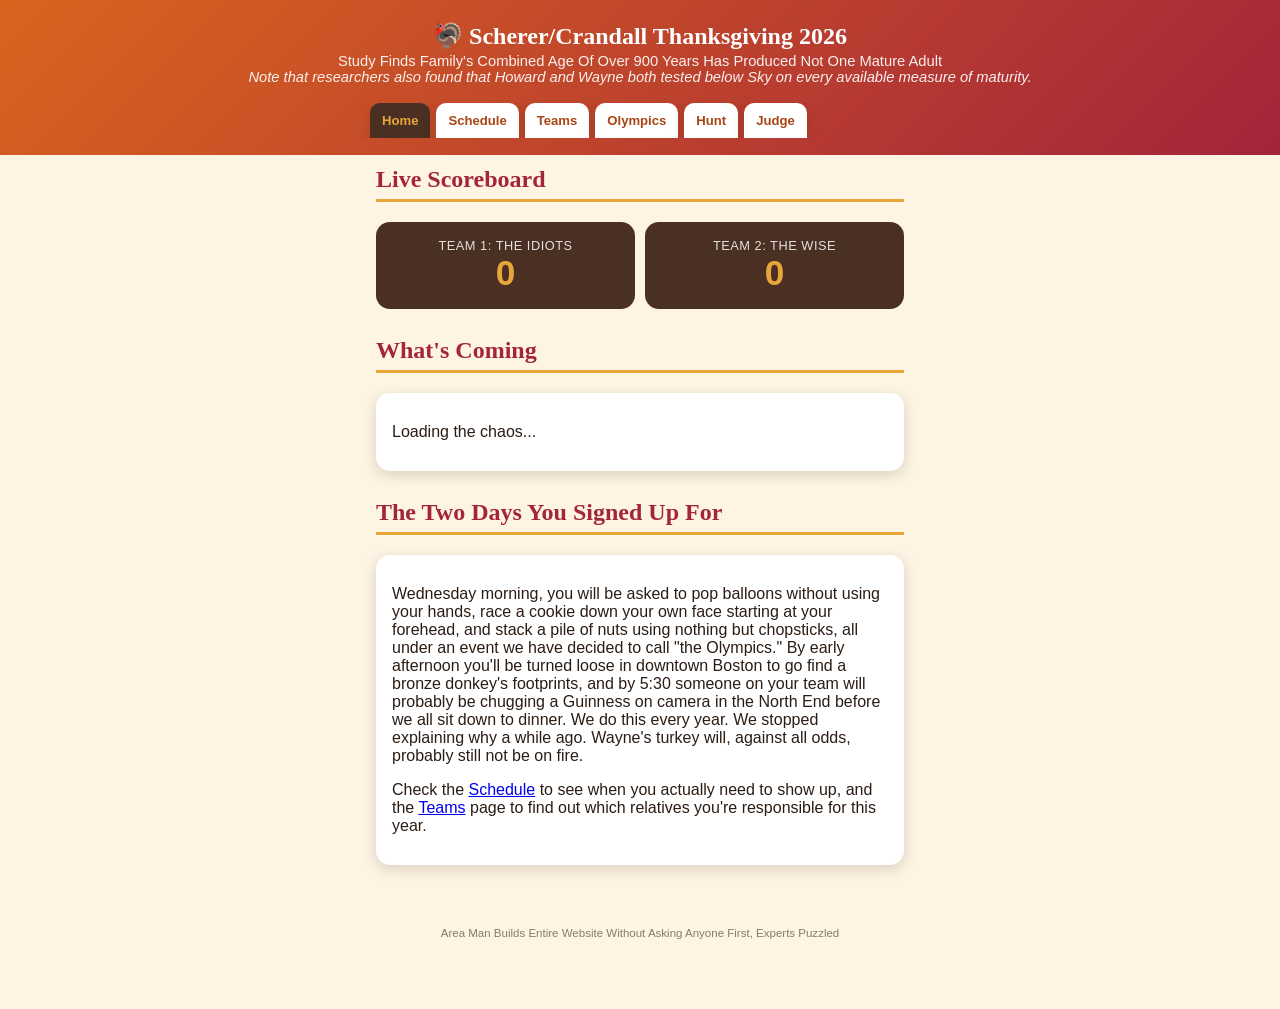
==== static/index.html @ 4f76f84b "Rewrite home page summary as direct address, fix cashew->nut Renamed "The Short Version" section to " ====
<!DOCTYPE html>
<html lang="en">
<head>
<meta charset="UTF-8">
<meta name="viewport" content="width=device-width, initial-scale=1, maximum-scale=1">
<title>Scherer/Crandall Thanksgiving 2026</title>
<link rel="stylesheet" href="css/style.css">
</head>
<body>
<header class="top">
  <h1>🦃 Scherer/Crandall Thanksgiving 2026</h1>
  <div class="subtitle">Study Finds Family's Combined Age Of Over 900 Years Has Produced Not One Mature Adult<br><em>Note that researchers also found that Howard and Wayne both tested below Sky on every available measure of maturity.</em></div>
</header>
<nav class="tabs">
  <a href="index.html" class="active">Home</a>
  <a href="schedule.html">Schedule</a>
  <a href="teams.html">Teams</a>
  <a href="olympics.html">Olympics</a>
  <a href="scavenger.html">Hunt</a>
  <a href="admin.html">Judge</a>
</nav>
<main class="wrap">

  <h2 class="section-title">Live Scoreboard</h2>
  <div class="scoreboard" id="scoreboard">
    <div class="score-box"><div class="team-label">Team 1: The Idiots</div><div class="score-num" id="score-team1">0</div></div>
    <div class="score-box"><div class="team-label">Team 2: The Wise</div><div class="score-num" id="score-team2">0</div></div>
  </div>
  <p class="locked-note" id="scoreboard-note"></p>

  <h2 class="section-title">What's Coming</h2>
  <div class="card" id="teaser-card">
    <p>Loading the chaos...</p>
  </div>

  <h2 class="section-title">The Two Days You Signed Up For</h2>
  <div class="card">
    <p>Wednesday morning, you will be asked to pop balloons without using your hands, race a cookie down your own face starting at your forehead, and stack a pile of nuts using nothing but chopsticks, all under an event we have decided to call "the Olympics." By early afternoon you'll be turned loose in downtown Boston to go find a bronze donkey's footprints, and by 5:30 someone on your team will probably be chugging a Guinness on camera in the North End before we all sit down to dinner. We do this every year. We stopped explaining why a while ago. Wayne's turkey will, against all odds, probably still not be on fire.</p>
    <p>Check the <a href="schedule.html">Schedule</a> to see when you actually need to show up, and the <a href="teams.html">Teams</a> page to find out which relatives you're responsible for this year.</p>
  </div>

</main>
<footer class="legal">Area Man Builds Entire Website Without Asking Anyone First, Experts Puzzled</footer>
<script src="js/app.js"></script>
<script>
function teaserHtml(state) {
  const parts = [];
  if (!state.olympics_unlocked) {
    parts.push(`<p><strong>The Olympics</strong> remain locked until game time. 100% probability it's going to be a shit-show.</p><p><em>This was a piece that ran in the local Newton papers:</em> "Out-of-state guest Howard Scherer confirmed Tuesday he would compete in the balloon-popping event against doctor's orders, telling reporters his hip replacement was 'basically brand new' while wincing audibly. Wayne Crandall, for his part, was seen pre-gaming with three bourbons by 9 a.m., consistent with his longstanding strategy of improving every athletic performance by first impairing his judgment."</p>`);
  } else {
    parts.push(`<p><strong>The Olympics</strong> are officially underway. Witnesses are already being interviewed. <a href="olympics.html">Go look</a>.</p>`);
  }
  if (!state.scavenger_unlocked) {
    parts.push(`<p><strong>The Scavenger Hunt</strong> remains locked until Wednesday afternoon. A North End bartender who asked to remain anonymous confirmed he would be serving a Guinness to "approximately two teenagers" around 4:15 p.m., adding that he had no idea what a "Showdown" was and hoped it wasn't illegal. There is a chance that Jeff Scherer will no longer be able to work downtown after this event &mdash; c'est la vie.</p>`);
  } else {
    parts.push(`<p><strong>The Scavenger Hunt</strong> is live. Boston has not yet filed a complaint. <a href="scavenger.html">Go look</a>.</p>`);
  }
  return parts.join("");
}

pollState((state) => {
  document.getElementById("score-team1").textContent = state.combined_total.team1;
  document.getElementById("score-team2").textContent = state.combined_total.team2;
  document.getElementById("teaser-card").innerHTML = teaserHtml(state);
  document.getElementById("scoreboard-note").textContent = "Olympics + Scavenger Hunt combined, updated live.";
});
</script>
</body>
</html>
---- static/css/style.css ----
:root {
  --pumpkin: #d9641e;
  --pumpkin-dark: #a84512;
  --cranberry: #a3243b;
  --harvest-gold: #e8a639;
  --leaf-green: #556b2f;
  --cream: #fdf4e3;
  --brown: #4a2f23;
  --text: #2b1d14;
  --radius: 14px;
  --shadow: 0 4px 14px rgba(74, 47, 35, 0.18);
}

* { box-sizing: border-box; }

html, body {
  margin: 0;
  padding: 0;
  background: var(--cream);
  color: var(--text);
  font-family: -apple-system, BlinkMacSystemFont, "Segoe UI", Roboto, sans-serif;
  -webkit-text-size-adjust: 100%;
}

body {
  padding-bottom: 60px;
}

.wrap {
  max-width: 560px;
  margin: 0 auto;
  padding: 0 16px 24px;
}

header.top {
  background: linear-gradient(135deg, var(--pumpkin), var(--cranberry));
  color: white;
  padding: 18px 16px 70px;
  position: relative;
  text-align: center;
  overflow: hidden;
}

header.top h1 {
  margin: 4px 0 2px;
  font-size: 1.5rem;
  line-height: 1.2;
}

header.top .subtitle {
  font-size: 0.92rem;
  opacity: 0.92;
}

nav.tabs {
  position: relative;
  margin-top: -52px;
  display: flex;
  gap: 6px;
  max-width: 560px;
  margin-left: auto;
  margin-right: auto;
  padding: 0 10px;
  overflow-x: auto;
  -webkit-overflow-scrolling: touch;
}

nav.tabs a {
  flex: 0 0 auto;
  display: block;
  background: white;
  color: var(--pumpkin-dark);
  text-decoration: none;
  font-weight: 700;
  font-size: 0.82rem;
  padding: 10px 12px;
  border-radius: 10px 10px 0 0;
  box-shadow: var(--shadow);
  white-space: nowrap;
}

nav.tabs a.active {
  background: var(--brown);
  color: var(--harvest-gold);
}

main { padding-top: 14px; }

h1, h2, h3 { font-family: Georgia, "Times New Roman", serif; }

h2.section-title {
  color: var(--cranberry);
  border-bottom: 3px solid var(--harvest-gold);
  padding-bottom: 6px;
  margin-top: 28px;
}

.card {
  background: white;
  border-radius: var(--radius);
  box-shadow: var(--shadow);
  padding: 14px 16px;
  margin-bottom: 14px;
}

.card h3 { margin: 0 0 4px; color: var(--pumpkin-dark); }

.pill {
  display: inline-block;
  background: var(--harvest-gold);
  color: var(--brown);
  border-radius: 999px;
  padding: 2px 10px;
  font-size: 0.72rem;
  font-weight: 700;
  margin-right: 6px;
}

.pill.team1 { background: #5c8ca8; color: white; }
.pill.team2 { background: var(--cranberry); color: white; }
.pill.ghost { background: #eee; color: #777; }
.pill.flag-showdown { background: #222; color: var(--harvest-gold); }
.pill.flag-21 { background: var(--cranberry); color: white; }
.pill.flag-italiano { background: var(--leaf-green); color: white; }

.schedule-day {
  margin-top: 22px;
}

.schedule-day h3 {
  color: var(--cranberry);
}

.schedule-item {
  display: flex;
  gap: 10px;
  padding: 8px 0;
  border-top: 1px dashed #e4cfa8;
}

.schedule-item:first-of-type { border-top: none; }

.schedule-item .time {
  flex: 0 0 90px;
  font-weight: 700;
  color: var(--pumpkin-dark);
  font-size: 0.85rem;
}

.schedule-item.highlight .title {
  color: var(--cranberry);
  font-weight: 800;
}

.teams-grid {
  display: grid;
  grid-template-columns: 1fr 1fr;
  gap: 10px;
}

.team-col h3 { text-align: center; }
.team-col ul { list-style: none; margin: 0; padding: 0; }
.team-col li {
  background: white;
  border-radius: 8px;
  padding: 7px 10px;
  margin-bottom: 6px;
  box-shadow: var(--shadow);
  font-size: 0.92rem;
}

.scoreboard {
  display: flex;
  gap: 10px;
  margin-top: 10px;
}

.score-box {
  flex: 1;
  background: var(--brown);
  color: white;
  border-radius: var(--radius);
  text-align: center;
  padding: 16px 8px;
}

.score-box .team-label { font-size: 0.8rem; opacity: 0.85; text-transform: uppercase; letter-spacing: 0.04em; }
.score-box .score-num { font-size: 2.2rem; font-weight: 800; color: var(--harvest-gold); }

.countdown-wrap {
  text-align: center;
  padding: 30px 10px;
}

.countdown-wrap .teaser {
  font-style: italic;
  color: var(--brown);
  margin-bottom: 18px;
  font-size: 1.05rem;
}

.countdown {
  display: flex;
  justify-content: center;
  gap: 10px;
  margin: 18px 0;
}

.countdown .unit {
  background: var(--brown);
  color: var(--harvest-gold);
  border-radius: 10px;
  padding: 12px 10px;
  min-width: 58px;
}

.countdown .unit .num { font-size: 1.6rem; font-weight: 800; display: block; }
.countdown .unit .label { font-size: 0.65rem; text-transform: uppercase; }

button, .btn {
  background: var(--cranberry);
  color: white;
  border: none;
  border-radius: 10px;
  padding: 11px 16px;
  font-size: 0.95rem;
  font-weight: 700;
  cursor: pointer;
}

button.secondary { background: #ddd; color: var(--brown); }
button.small { padding: 7px 12px; font-size: 0.82rem; }
button:disabled { opacity: 0.5; }

input[type="text"], input[type="password"], textarea, select {
  width: 100%;
  padding: 10px;
  border-radius: 8px;
  border: 1px solid #ddc9a3;
  font-size: 0.95rem;
  margin-bottom: 8px;
}

.team-switch {
  display: flex;
  gap: 8px;
  margin-bottom: 14px;
}

.team-switch button {
  flex: 1;
  background: #eee;
  color: var(--brown);
}

.team-switch button.active.team1 { background: #5c8ca8; color: white; }
.team-switch button.active.team2 { background: var(--cranberry); color: white; }

.task-card.done {
  opacity: 0.6;
  border: 2px solid var(--leaf-green);
}

.task-card .done-badge {
  color: var(--leaf-green);
  font-weight: 800;
}

.stop-hint {
  text-align: center;
  color: var(--pumpkin-dark);
  font-weight: 700;
  font-size: 0.85rem;
  margin: 10px 0 2px;
}

footer.legal {
  text-align: center;
  font-size: 0.72rem;
  color: #8a7a68;
  padding: 24px 16px 10px;
}

.rules-list { padding-left: 18px; }
.rules-list li { margin-bottom: 6px; }

.locked-note {
  text-align: center;
  color: #8a7a68;
  font-size: 0.85rem;
}

.proof-thumb {
  max-width: 100%;
  border-radius: 8px;
  margin-top: 8px;
}

.hidden { display: none !important; }
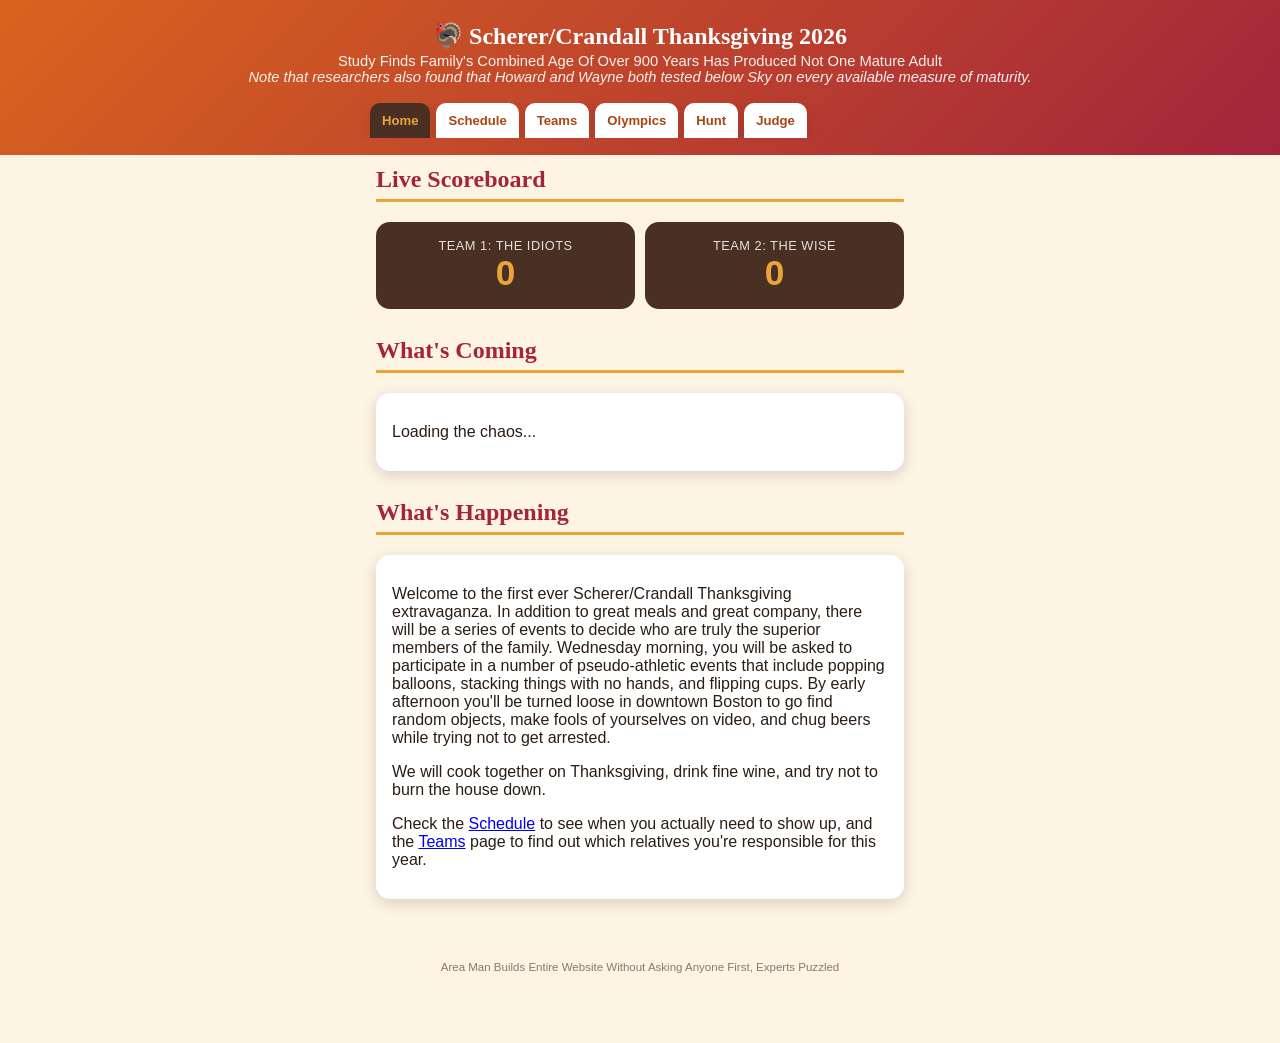
==== commit 96d1ebfd: "Replace home page summary with Jeff's welcome copy Co-Authored-By: Claude Sonnet 5 <noreply@anthropi" ====
--- a/static/index.html
+++ b/static/index.html
@@ -33,9 +33,10 @@
     <p>Loading the chaos...</p>
   </div>
 
-  <h2 class="section-title">The Two Days You Signed Up For</h2>
+  <h2 class="section-title">What's Happening</h2>
   <div class="card">
-    <p>Wednesday morning, you will be asked to pop balloons without using your hands, race a cookie down your own face starting at your forehead, and stack a pile of nuts using nothing but chopsticks, all under an event we have decided to call "the Olympics." By early afternoon you'll be turned loose in downtown Boston to go find a bronze donkey's footprints, and by 5:30 someone on your team will probably be chugging a Guinness on camera in the North End before we all sit down to dinner. We do this every year. We stopped explaining why a while ago. Wayne's turkey will, against all odds, probably still not be on fire.</p>
+    <p>Welcome to the first ever Scherer/Crandall Thanksgiving extravaganza. In addition to great meals and great company, there will be a series of events to decide who are truly the superior members of the family. Wednesday morning, you will be asked to participate in a number of pseudo-athletic events that include popping balloons, stacking things with no hands, and flipping cups. By early afternoon you'll be turned loose in downtown Boston to go find random objects, make fools of yourselves on video, and chug beers while trying not to get arrested.</p>
+    <p>We will cook together on Thanksgiving, drink fine wine, and try not to burn the house down.</p>
     <p>Check the <a href="schedule.html">Schedule</a> to see when you actually need to show up, and the <a href="teams.html">Teams</a> page to find out which relatives you're responsible for this year.</p>
   </div>
 
@@ -46,12 +47,12 @@
 function teaserHtml(state) {
   const parts = [];
   if (!state.olympics_unlocked) {
-    parts.push(`<p><strong>The Olympics</strong> remain locked until game time. 100% probability it's going to be a shit-show.</p><p><em>This was a piece that ran in the local Newton papers:</em> "Out-of-state guest Howard Scherer confirmed Tuesday he would compete in the balloon-popping event against doctor's orders, telling reporters his hip replacement was 'basically brand new' while wincing audibly. Wayne Crandall, for his part, was seen pre-gaming with three bourbons by 9 a.m., consistent with his longstanding strategy of improving every athletic performance by first impairing his judgment."</p>`);
+    parts.push(`<p><strong>The Olympics</strong> will remain locked until game time. There is 100% probability it's going to be a shit-show.</p><p><em>This was a piece that ran in the local Newton papers:</em> "Out-of-state guest Howard Scherer confirmed Tuesday he would compete in the balloon-popping event against doctor's orders, telling reporters his hip replacement was 'basically brand new' while wincing audibly. Wayne Crandall, for his part, was seen pre-gaming with three bourbons by 9 a.m., consistent with his longstanding strategy of improving every athletic performance by first impairing his judgment."</p>`);
   } else {
     parts.push(`<p><strong>The Olympics</strong> are officially underway. Witnesses are already being interviewed. <a href="olympics.html">Go look</a>.</p>`);
   }
   if (!state.scavenger_unlocked) {
-    parts.push(`<p><strong>The Scavenger Hunt</strong> remains locked until Wednesday afternoon. A North End bartender who asked to remain anonymous confirmed he would be serving a Guinness to "approximately two teenagers" around 4:15 p.m., adding that he had no idea what a "Showdown" was and hoped it wasn't illegal. There is a chance that Jeff Scherer will no longer be able to work downtown after this event &mdash; c'est la vie.</p>`);
+    parts.push(`<p><strong>The Scavenger Hunt</strong> will remain locked until Wednesday afternoon. A North End bartender who asked to remain anonymous confirmed he would be serving a Guinness to "approximately two teenagers" around 4:15 p.m., adding that he had no idea what a "Showdown" was and hoped it wasn't illegal. There is a chance that Jeff Scherer will no longer be able to work downtown after this event &mdash; c'est la vie.</p>`);
   } else {
     parts.push(`<p><strong>The Scavenger Hunt</strong> is live. Boston has not yet filed a complaint. <a href="scavenger.html">Go look</a>.</p>`);
   }
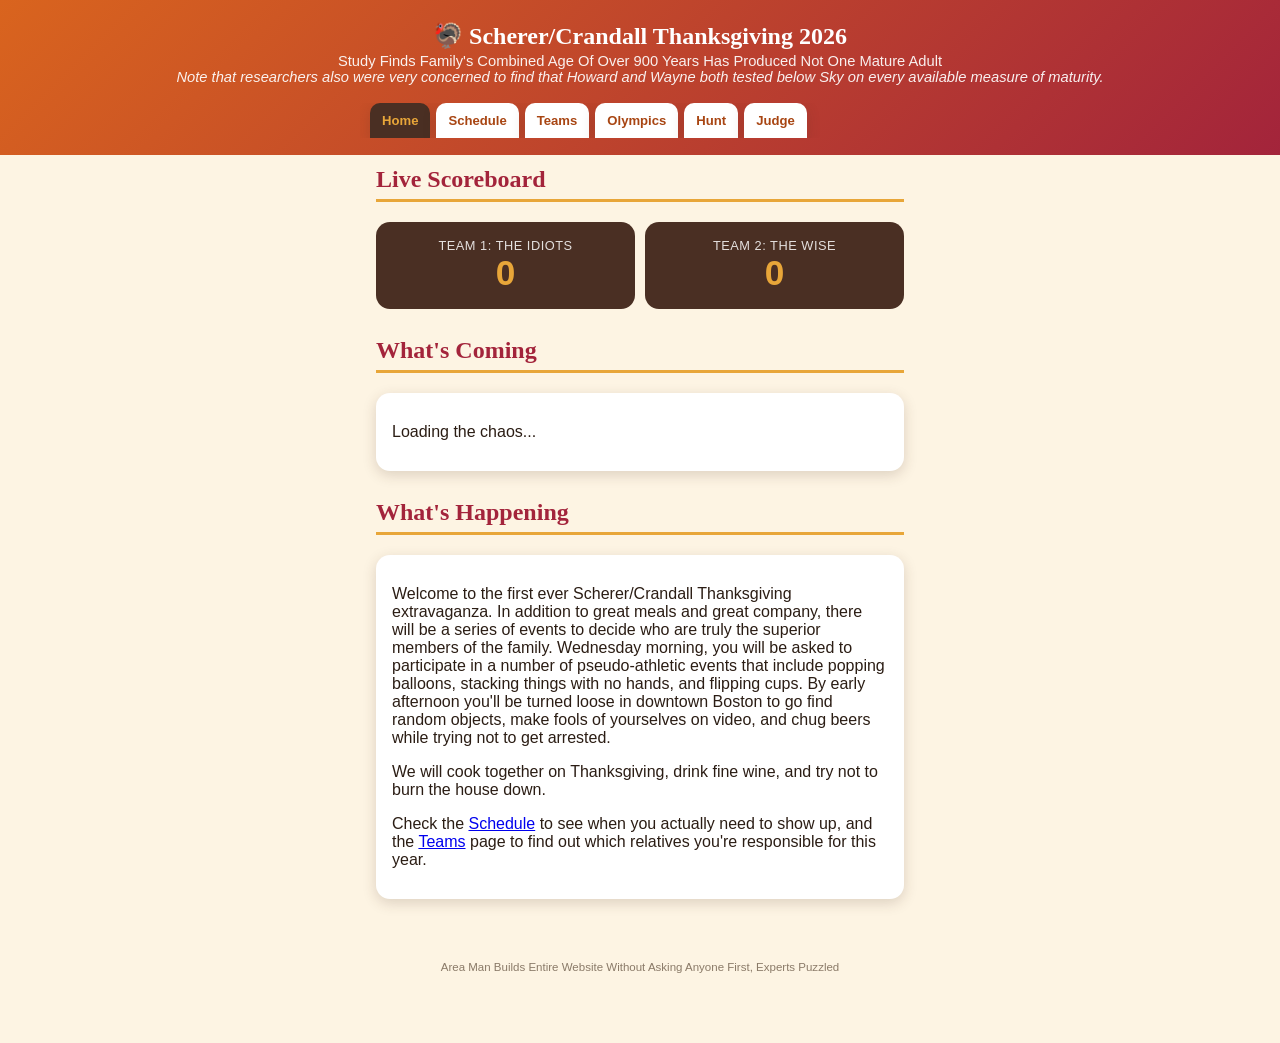
==== commit b6e63c8d: "Tweak maturity jab wording again Co-Authored-By: Claude Sonnet 5 <noreply@anthropic.com>" ====
--- a/static/index.html
+++ b/static/index.html
@@ -9,7 +9,7 @@
 <body>
 <header class="top">
   <h1>🦃 Scherer/Crandall Thanksgiving 2026</h1>
-  <div class="subtitle">Study Finds Family's Combined Age Of Over 900 Years Has Produced Not One Mature Adult<br><em>Note that researchers also found that Howard and Wayne both tested below Sky on every available measure of maturity.</em></div>
+  <div class="subtitle">Study Finds Family's Combined Age Of Over 900 Years Has Produced Not One Mature Adult<br><em>Note that researchers also were very concerned to find that Howard and Wayne both tested below Sky on every available measure of maturity.</em></div>
 </header>
 <nav class="tabs">
   <a href="index.html" class="active">Home</a>
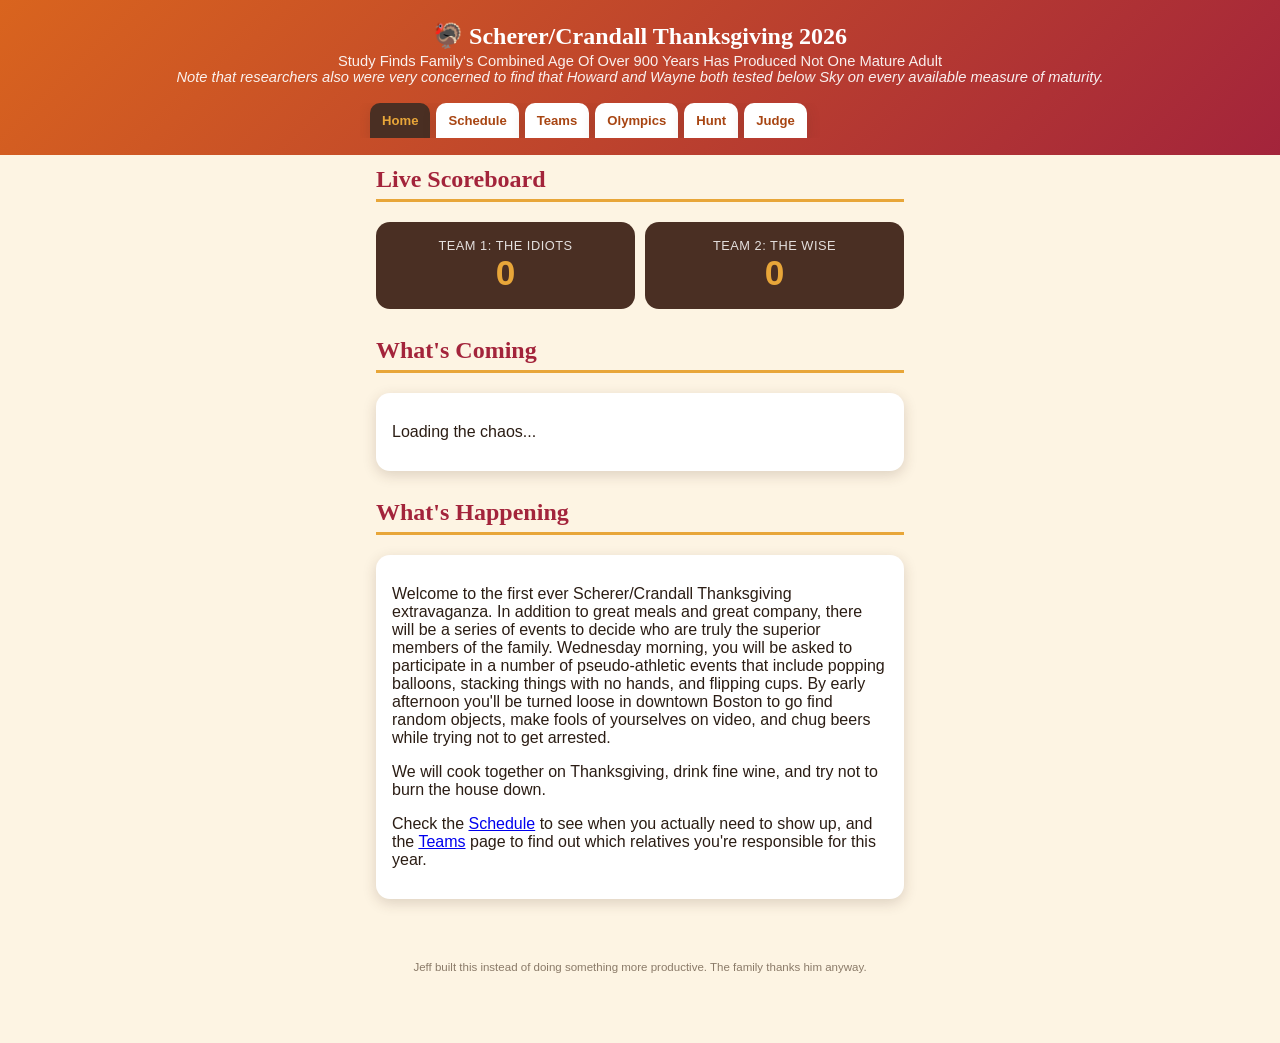
==== commit ac55df92: "Rewrite home page footer Co-Authored-By: Claude Sonnet 5 <noreply@anthropic.com>" ====
--- a/static/index.html
+++ b/static/index.html
@@ -41,13 +41,13 @@
   </div>
 
 </main>
-<footer class="legal">Area Man Builds Entire Website Without Asking Anyone First, Experts Puzzled</footer>
+<footer class="legal">Jeff built this instead of doing something more productive. The family thanks him anyway.</footer>
 <script src="js/app.js"></script>
 <script>
 function teaserHtml(state) {
   const parts = [];
   if (!state.olympics_unlocked) {
-    parts.push(`<p><strong>The Olympics</strong> will remain locked until game time. There is 100% probability it's going to be a shit-show.</p><p><em>This was a piece that ran in the local Newton papers:</em> "Out-of-state guest Howard Scherer confirmed Tuesday he would compete in the balloon-popping event against doctor's orders, telling reporters his hip replacement was 'basically brand new' while wincing audibly. Wayne Crandall, for his part, was seen pre-gaming with three bourbons by 9 a.m., consistent with his longstanding strategy of improving every athletic performance by first impairing his judgment."</p>`);
+    parts.push(`<p><strong>The Olympics</strong> will remain locked until game time. There is 100% probability it's going to be a shit-show.</p><p>This was a piece that ran in the local Newton papers: <em>"Out-of-state guest Howard Scherer confirmed Tuesday he would compete in the balloon-popping event against doctor's orders, telling reporters his hip was 'basically brand new' while wincing audibly. Wayne Crandall, for his part, was seen pre-gaming with three tequilas by 9 a.m., consistent with his longstanding strategy of improving every athletic performance by first impairing his judgment."</em></p>`);
   } else {
     parts.push(`<p><strong>The Olympics</strong> are officially underway. Witnesses are already being interviewed. <a href="olympics.html">Go look</a>.</p>`);
   }
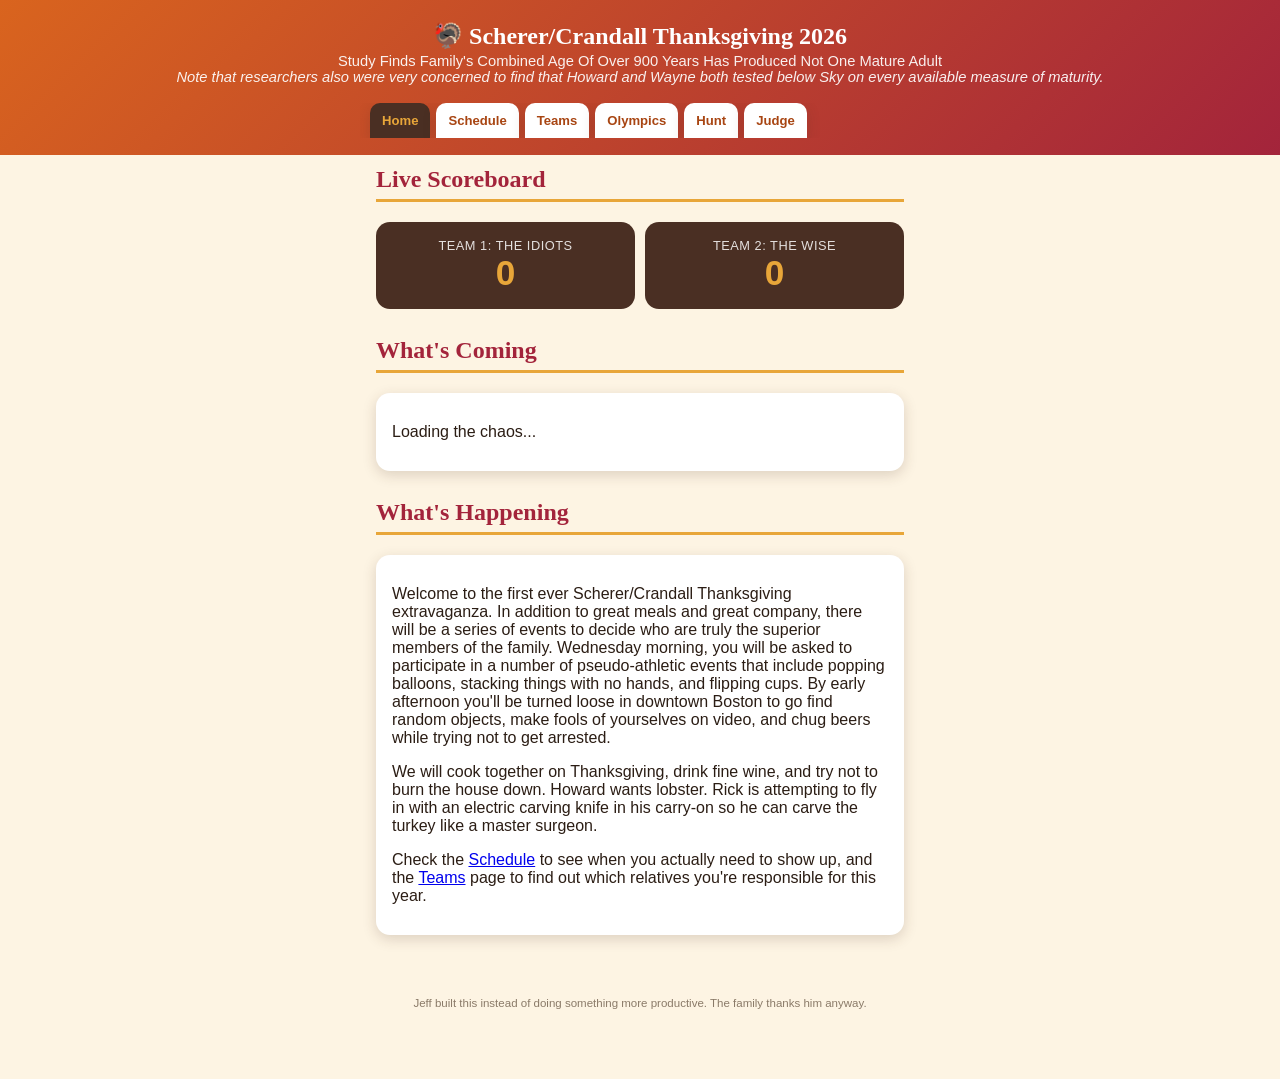
==== commit d49ce986: "Add Howard's lobster request and Rick's carving knife bit Co-Authored-By: Claude Sonnet 5 <noreply@a" ====
--- a/static/index.html
+++ b/static/index.html
@@ -36,7 +36,7 @@
   <h2 class="section-title">What's Happening</h2>
   <div class="card">
     <p>Welcome to the first ever Scherer/Crandall Thanksgiving extravaganza. In addition to great meals and great company, there will be a series of events to decide who are truly the superior members of the family. Wednesday morning, you will be asked to participate in a number of pseudo-athletic events that include popping balloons, stacking things with no hands, and flipping cups. By early afternoon you'll be turned loose in downtown Boston to go find random objects, make fools of yourselves on video, and chug beers while trying not to get arrested.</p>
-    <p>We will cook together on Thanksgiving, drink fine wine, and try not to burn the house down.</p>
+    <p>We will cook together on Thanksgiving, drink fine wine, and try not to burn the house down. Howard wants lobster. Rick is attempting to fly in with an electric carving knife in his carry-on so he can carve the turkey like a master surgeon.</p>
     <p>Check the <a href="schedule.html">Schedule</a> to see when you actually need to show up, and the <a href="teams.html">Teams</a> page to find out which relatives you're responsible for this year.</p>
   </div>
 
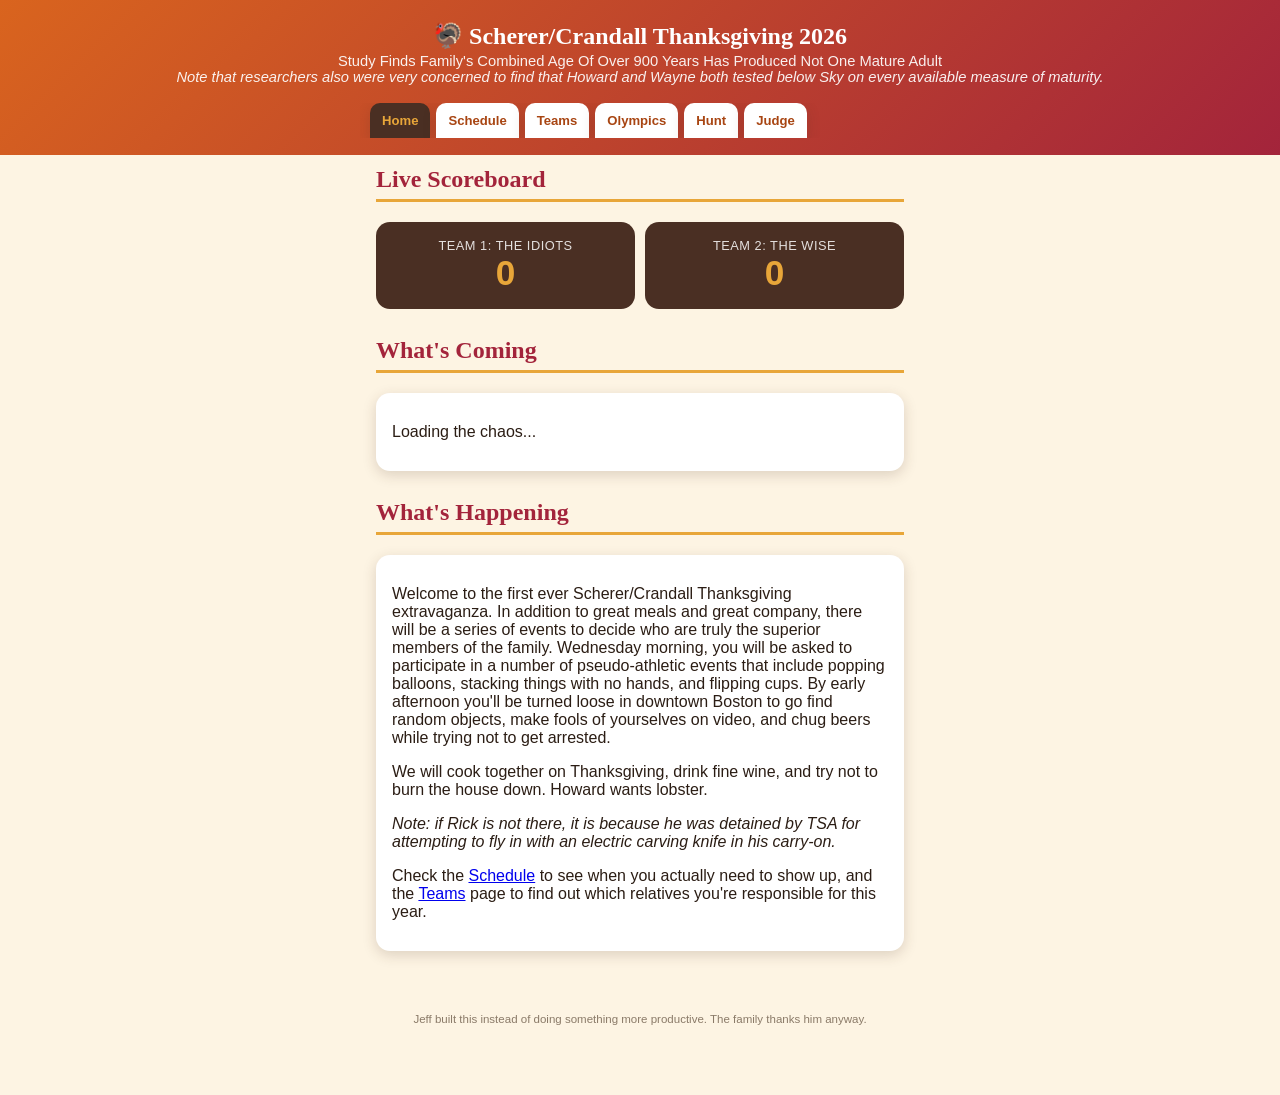
==== commit 0db355d1: "Rework Rick/Howard jokes across home page and schedule Co-Authored-By: Claude Sonnet 5 <noreply@anth" ====
--- a/static/index.html
+++ b/static/index.html
@@ -36,7 +36,8 @@
   <h2 class="section-title">What's Happening</h2>
   <div class="card">
     <p>Welcome to the first ever Scherer/Crandall Thanksgiving extravaganza. In addition to great meals and great company, there will be a series of events to decide who are truly the superior members of the family. Wednesday morning, you will be asked to participate in a number of pseudo-athletic events that include popping balloons, stacking things with no hands, and flipping cups. By early afternoon you'll be turned loose in downtown Boston to go find random objects, make fools of yourselves on video, and chug beers while trying not to get arrested.</p>
-    <p>We will cook together on Thanksgiving, drink fine wine, and try not to burn the house down. Howard wants lobster. Rick is attempting to fly in with an electric carving knife in his carry-on so he can carve the turkey like a master surgeon.</p>
+    <p>We will cook together on Thanksgiving, drink fine wine, and try not to burn the house down. Howard wants lobster.</p>
+    <p><em>Note: if Rick is not there, it is because he was detained by TSA for attempting to fly in with an electric carving knife in his carry-on.</em></p>
     <p>Check the <a href="schedule.html">Schedule</a> to see when you actually need to show up, and the <a href="teams.html">Teams</a> page to find out which relatives you're responsible for this year.</p>
   </div>
 
